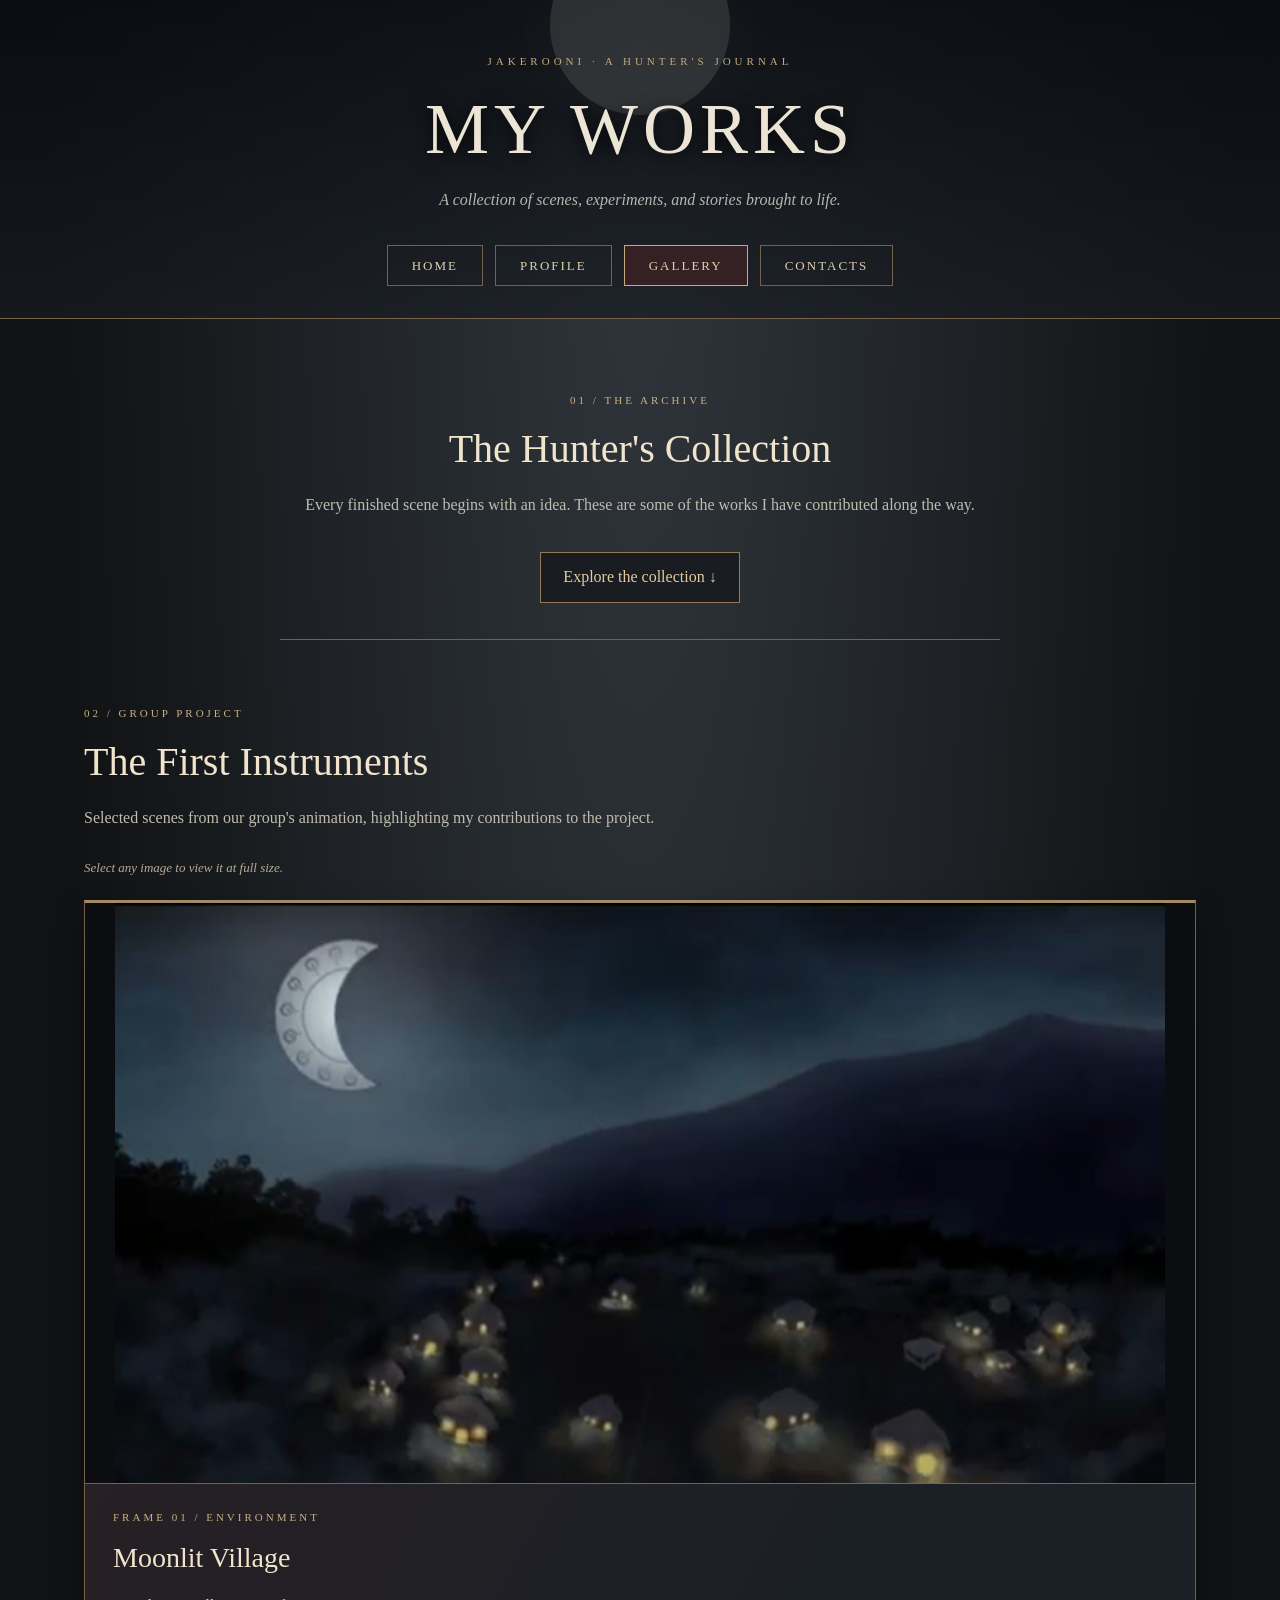
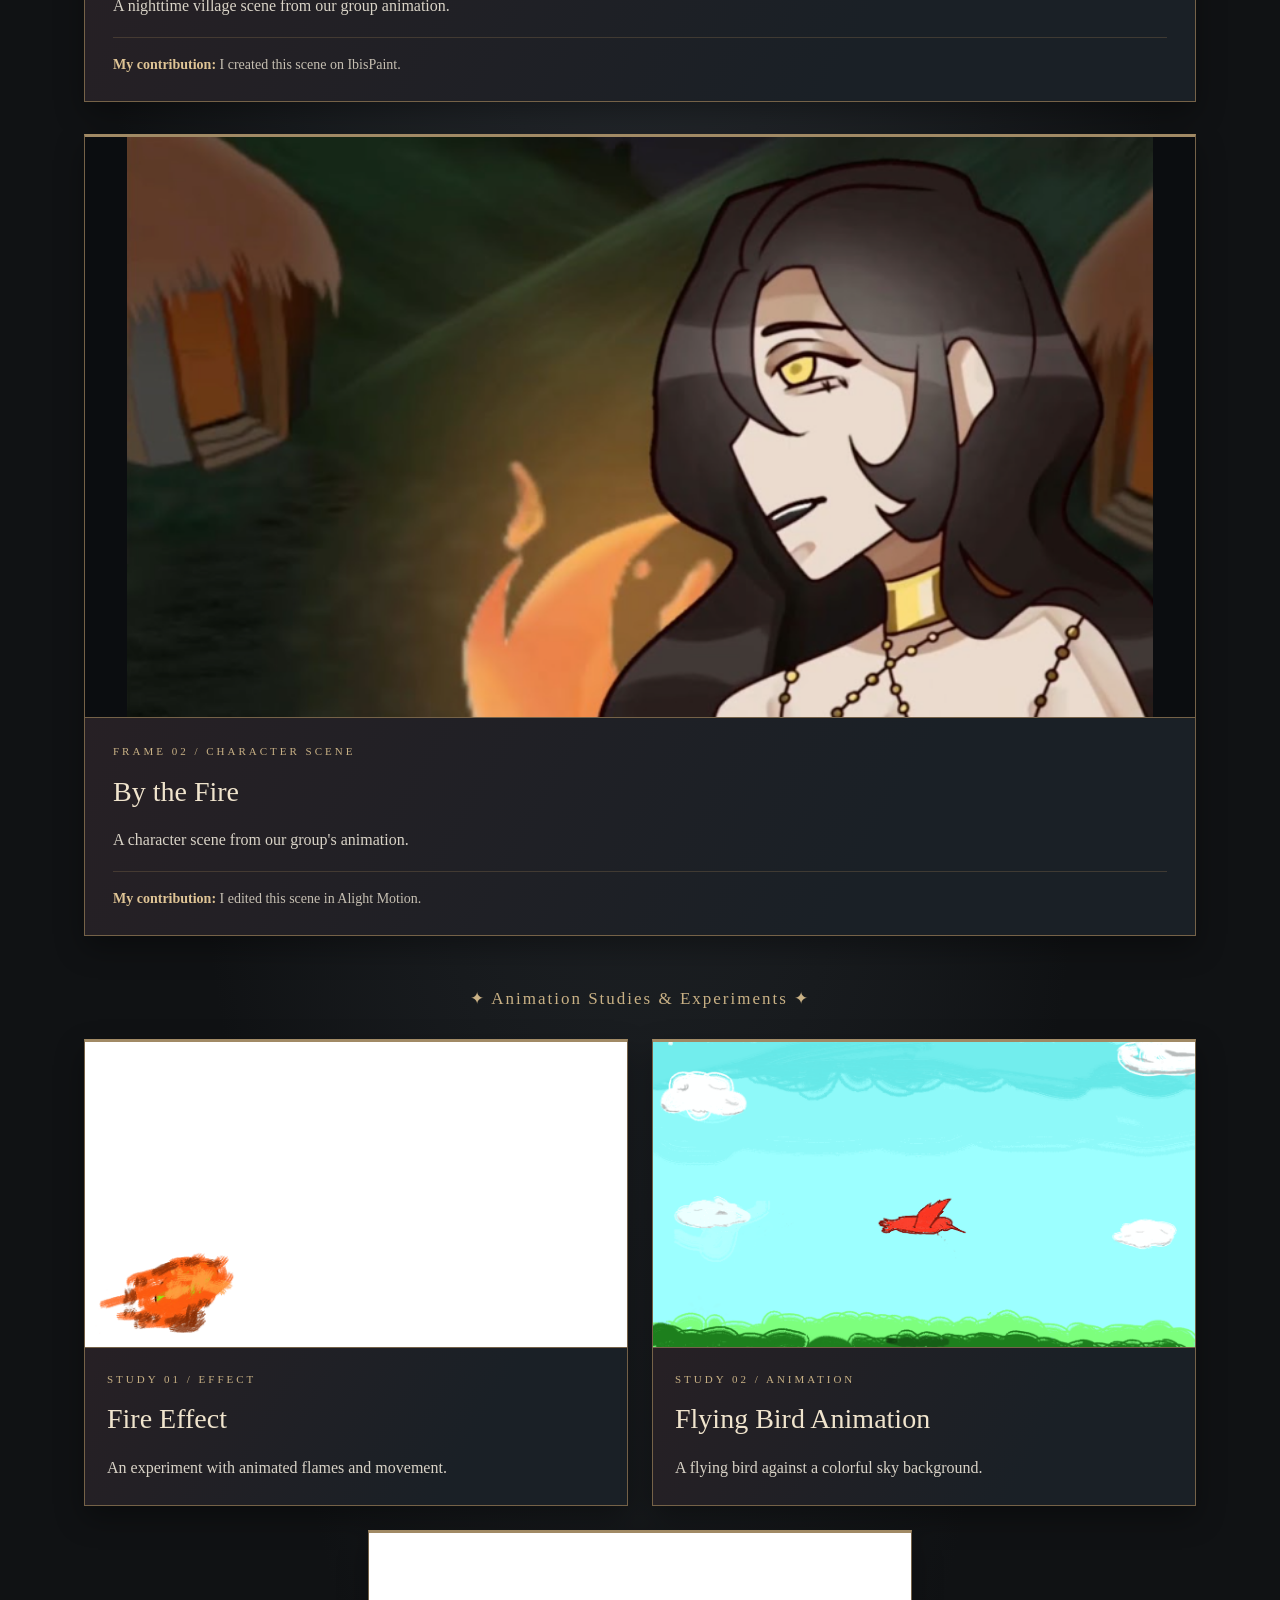
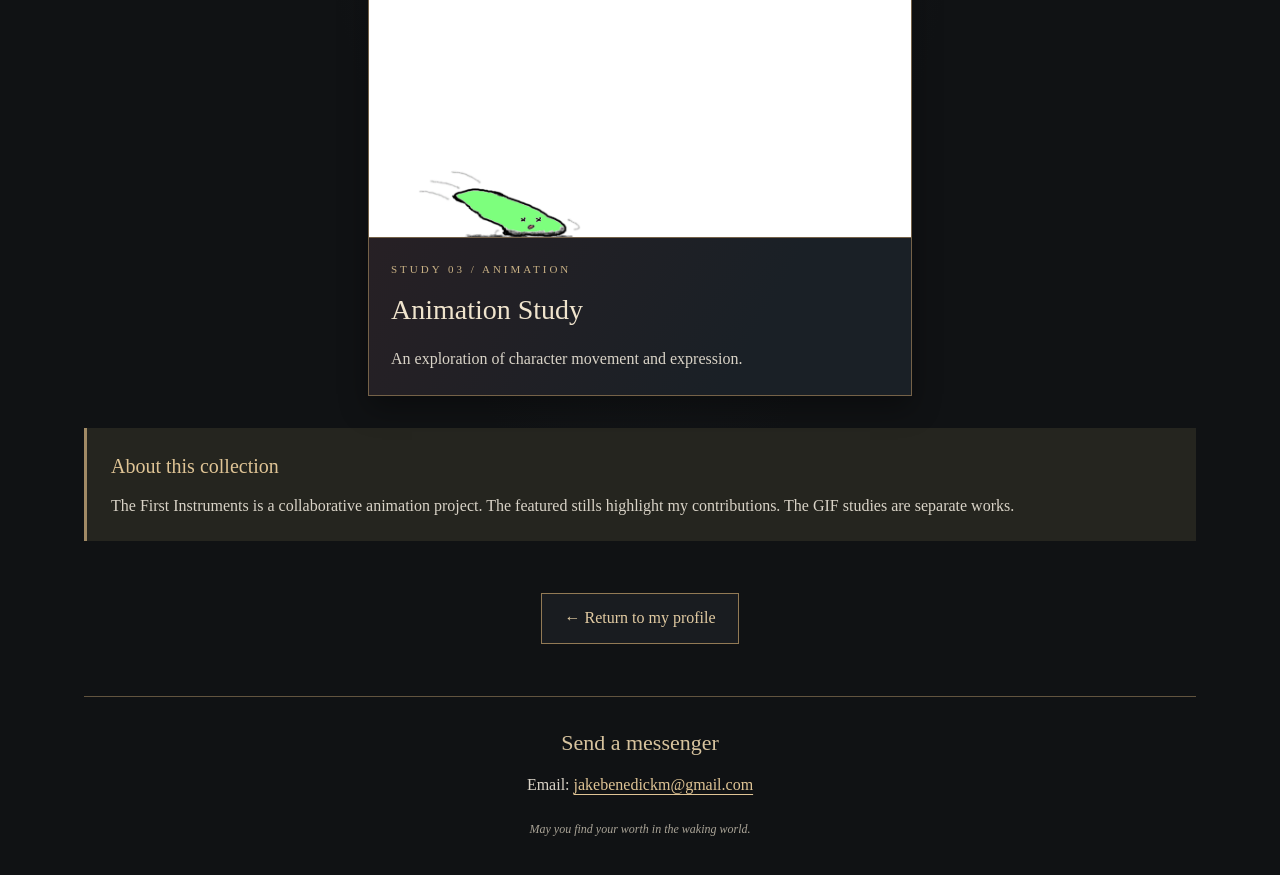
==== gallery.html @ 54e70a8a "initial commit" ====
<!DOCTYPE html>
<html lang="en">
<head>
  <meta charset="UTF-8">
  <meta name="viewport" content="width=device-width, initial-scale=1.0">
  <title>My Works | A Hunter's Journal</title>
  <link rel="stylesheet" href="style.css">
</head>
<body>

  <header id="home">
    <p class="eyebrow">Jakerooni · A hunter's journal</p>
    <h1>My Works</h1>

    <p class="intro">
      A collection of scenes, experiments, and stories brought to life.
    </p>

    <nav aria-label="Main navigation">
      <a href="index.html#home">Home</a>
      <a href="index.html#profile">Profile</a>
      <a href="gallery.html" aria-current="page">Gallery</a>
      <a href="index.html#contacts">Contacts</a>
    </nav>
  </header>

  <main class="collection">

    <section class="collection-opening"
             aria-labelledby="collection-title">
      <p class="collection-label">01 / THE ARCHIVE</p>
      <h2 id="collection-title">The Hunter's Collection</h2>

      <p>
        Every finished scene begins with an idea.
        These are some of the works I have contributed along the way.
      </p>

      <a class="collection-button" href="#animation">
        Explore the collection ↓
      </a>
    </section>

    <section id="animation" aria-labelledby="animation-title">

      <header class="collection-heading">
        <p class="collection-label">02 / GROUP PROJECT</p>
        <h2 id="animation-title">The First Instruments</h2>

        <p>
          Selected scenes from our group's animation,
          highlighting my contributions to the project.
        </p>
      </header>

      <p class="collection-tip">
        Select any image to view it at full size.
      </p>

      <section class="collection-scenes"
               aria-label="Scenes from The First Instruments">

        <article class="collection-piece">
          <a class="collection-image-link"
             href="images/Screenshot 2.png"
             aria-label="View Moonlit Village at full size">

            <img class="collection-image"
                 src="images/Screenshot 2.png"
                 alt="A village with glowing windows beneath a crescent moon"
                 decoding="async">
          </a>

          <section class="collection-caption">
            <p class="collection-label">FRAME 01 / ENVIRONMENT</p>
            <h3>Moonlit Village</h3>
            <p>A nighttime village scene from our group animation.</p>

            <!-- Replace this sentence with your actual role. -->
            <p class="collection-credit">
              <strong>My contribution:</strong>
              I created this scene on IbisPaint.
            </p>
          </section>
        </article>

        <article class="collection-piece">
          <a class="collection-image-link"
             href="images/Screenshot 1.png"
             aria-label="View By the Fire at full size">

            <img class="collection-image"
                 src="images/Screenshot 1.png"
                 alt="A dark-haired animated character beside a warm flame"
                 loading="lazy"
                 decoding="async">
          </a>

          <section class="collection-caption">
            <p class="collection-label">FRAME 02 / CHARACTER SCENE</p>
            <h3>By the Fire</h3>
            <p>A character scene from our group's animation.</p>

            <p class="collection-credit">
              <strong>My contribution:</strong>
              I edited this scene in Alight Motion.
            </p>
          </section>
        </article>

      </section>
    </section>

    <section aria-labelledby="studies-title">
      <h2 id="studies-title" class="collection-subheading">
        ✦ Animation Studies &amp; Experiments ✦
      </h2>

      <!-- Two cards on top; the third centered underneath. -->
      <section class="collection-details"
               aria-label="Independent animation studies">

        <article class="collection-piece">
          <a class="collection-image-link"
             href="images/murillo pickleball.gif"
             aria-label="View Fire Effect at full size">

            <img class="collection-image"
                 src="images/murillo pickleball.gif"
                 alt="An animated orange and yellow fire effect"
                 loading="lazy">
          </a>

          <section class="collection-caption">
            <p class="collection-label">STUDY 01 / EFFECT</p>
            <h3>Fire Effect</h3>
            <p>An experiment with animated flames and movement.</p>
          </section>
        </article>

        <article class="collection-piece">
          <a class="collection-image-link"
             href="images/Murillo - Flying Bird Animation.gif"
             aria-label="View Sky Animation at full size">

            <img class="collection-image"
                 src="images/Murillo - Flying Bird Animation.gif"
                 alt="An animated red bird flying across a bright sky"
                 loading="lazy">
          </a>

          <section class="collection-caption">
            <p class="collection-label">STUDY 02 / ANIMATION</p>
            <h3>Flying Bird Animation</h3>
            <p>A flying bird against a colorful sky background.</p>
          </section>
        </article>

        <article class="collection-piece">
          <a class="collection-image-link"
             href="images/Murillo - Bouncing Ball.gif"
             aria-label="View Animation Study at full size">

            <img class="collection-image"
                 src="images/Murillo - Bouncing Ball.gif"
                 alt="An animated green character study"
                 loading="lazy">
          </a>

          <section class="collection-caption">
            <p class="collection-label">STUDY 03 / ANIMATION</p>
            <h3>Animation Study</h3>
            <p>An exploration of character movement and expression.</p>
          </section>
        </article>

      </section>
    </section>

    <aside class="collection-project-note">
      <h3>About this collection</h3>
      <p>
        The First Instruments is a collaborative animation project.
        The featured stills highlight my contributions.
        The GIF studies are separate works.
      </p>
    </aside>

    <p class="collection-back">
      <a class="collection-button" href="index.html#profile">
        ← Return to my profile
      </a>
    </p>

  </main>

  <footer>
    <h2>Send a messenger</h2>
    <p>
      Email:
      <a href="mailto:jakebenedickm@gmail.com">
        jakebenedickm@gmail.com
      </a>
    </p>
    <p class="note">
      May you find your worth in the waking world.
    </p>
  </footer>

  <!-- Open, animated eyes on the gallery page. -->
  <script src="eyes.js" data-awake="true" defer></script>
</body>
</html>
---- style.css ----
* {
  box-sizing: border-box;
}

body {
  margin: 0;
  isolation: isolate;
  background-color: #101214;
  background-image:
    radial-gradient(ellipse at top, #30363c, transparent 65%);
  color: #d9d3c7;
  font-family: Georgia, "Times New Roman", serif;
  line-height: 1.8;
}

/* HEADER */

header {
  position: relative;
  overflow: hidden;
  padding: 52px 24px 32px;
  border-bottom: 1px solid #756248;
  background: linear-gradient(180deg, #090b10cc, #181c22aa);
  text-align: center;
}

header::before {
  content: "";
  position: absolute;
  top: -65px;
  left: calc(50% - 90px);
  width: 180px;
  height: 180px;
  border-radius: 50%;
  background: #c4c6bb;
  box-shadow: 0 0 70px #b9c4cb33;
  opacity: 0.16;
  pointer-events: none;
}

header > * {
  position: relative;
}

.eyebrow {
  margin: 0;
  color: #c5aa7d;
  font-size: 11px;
  letter-spacing: 4px;
  text-transform: uppercase;
}

h1 {
  margin: 14px 0;
  color: #ece5d6;
  font-size: clamp(38px, 7vw, 72px);
  font-weight: normal;
  line-height: 1.2;
  letter-spacing: 5px;
  text-transform: uppercase;
  text-shadow: 0 3px 18px #000;
}

.intro {
  margin: 12px auto 30px;
  color: #b9b6af;
  font-style: italic;
}

/* NAVIGATION */

nav {
  display: flex;
  flex-wrap: wrap;
  justify-content: center;
  gap: 12px;
}

nav a {
  padding: 8px 24px;
  border: 1px solid #756248;
  color: #dfcfaf;
  font-size: 13px;
  letter-spacing: 2px;
  text-decoration: none;
  text-transform: uppercase;
  transition: background-color 180ms, border-color 180ms;
}

nav a:hover,
nav a:focus-visible {
  border-color: #b2986f;
  background-color: #59292c;
}

nav a[aria-current="page"] {
  border-color: #c5aa7d;
  background-color: #352023;
}

a:focus-visible,
.card:focus-visible {
  outline: 2px solid #dbc394;
  outline-offset: 5px;
}

/* SHARED LAYOUT */

main {
  width: 100%;
  max-width: 1160px;
  margin: auto;
  padding: 44px 24px 52px;
}

.section-title {
  margin: 0 0 28px;
  color: #bdab8c;
  font-size: 16px;
  font-weight: normal;
  letter-spacing: 3px;
  text-align: center;
  text-transform: uppercase;
}

/* PROFILE CARDS */

.container {
  display: flex;
  align-items: flex-start;
  gap: 24px;
}

.card {
  position: relative;
  isolation: isolate;
  overflow: hidden;
  flex: 1;
  min-width: 0;
  padding: 140px 26px 30px;
  border: 1px solid #756248;
  border-top: 3px solid #a18a65;
  box-shadow: inset 0 0 35px #0004, 0 12px 24px #0004;
  transition: border-color 250ms, box-shadow 250ms;
}

.card:hover,
.card:focus-within {
  border-color: #dbc394;
  box-shadow: inset 0 0 35px #0004, 0 14px 30px #0008;
}

.card > :not(.rune) {
  position: relative;
  z-index: 1;
}

.card::after {
  content: "✦";
  position: relative;
  z-index: 1;
  display: block;
  margin-top: 24px;
  color: #b29971;
  text-align: center;
}

.personal {
  background-color: #352023;
}

.hobbies {
  background-color: #202d38;
}

.goals {
  background-color: #303226;
}

/* RUNES */

.card .rune {
  position: absolute;
  z-index: 0;
  top: 18px;
  left: 50%;
  width: 90px;
  height: 104px;
  object-fit: contain;
  transform: translateX(-50%);
  opacity: 0.85;
  pointer-events: none;
  mix-blend-mode: screen;
  transition:
    top 600ms ease,
    width 600ms ease,
    height 600ms ease,
    opacity 600ms ease;
}

/* Preserves the filters from your supplied stylesheet. */
.personal .rune,
.goals .rune {
  filter: invert(1) grayscale(1) contrast(3);
}

.card:hover .rune,
.card:focus-within .rune {
  top: 0;
  width: 100%;
  height: 100%;
  object-fit: contain;
  opacity: 0.12;
}

.card .number {
  margin: 0 0 20px;
  color: #c9b185;
  font-size: 10px;
  letter-spacing: 2px;
}

.card h3 {
  margin: 0 0 20px;
  color: #f0e4cd;
  font-size: 25px;
  font-weight: normal;
  line-height: 1.3;
}

.card p {
  margin: 0 0 12px;
}

.card strong {
  color: #e2cba2;
}

.card ul {
  margin: 0;
  padding-left: 19px;
}

.card li + li {
  margin-top: 9px;
}

.card li::marker {
  color: #bda171;
}

.hint {
  color: #c9b185;
  font-size: 12px;
  font-style: italic;
}

/* EXPANDING DETAILS */

.extra {
  display: grid;
  grid-template-rows: 0fr;
  visibility: hidden;
  transition: grid-template-rows 350ms ease, visibility 350ms;
}

.extra > article {
  min-height: 0;
  overflow: hidden;
}

.extra h4 {
  margin: 16px 0 10px;
  color: #e2cba2;
  font-weight: normal;
}

.card:hover .extra,
.card:focus-within .extra {
  grid-template-rows: 1fr;
  visibility: visible;
}

/* FOOTER */

footer {
  max-width: 1112px;
  margin: 0 auto;
  padding: 26px 24px 34px;
  border-top: 1px solid #62543f;
  text-align: center;
}

footer h2 {
  margin: 0 0 8px;
  color: #d7c39e;
  font-size: 22px;
  font-weight: normal;
}

footer p {
  margin: 0;
  overflow-wrap: anywhere;
}

footer a {
  color: #dfc495;
  text-underline-offset: 4px;
}

.note {
  margin-top: 20px;
  color: #aaa497;
  font-size: 12px;
  font-style: italic;
}

/* GALLERY INTRODUCTION */

.collection-opening {
  max-width: 720px;
  margin: 0 auto 64px;
  padding: 28px 0 36px;
  border-bottom: 1px solid #756248;
  text-align: center;
}

.collection-label {
  margin: 0 0 12px;
  color: #c9b185;
  font-size: 11px;
  letter-spacing: 3px;
  text-transform: uppercase;
}

.collection-opening h2,
.collection-heading h2 {
  margin: 0 0 16px;
  color: #f0e4cd;
  font-size: clamp(28px, 4vw, 40px);
  font-weight: normal;
  line-height: 1.3;
}

.collection-opening > p:not(.collection-label) {
  color: #c1bbb0;
}

.collection-button {
  display: inline-block;
  margin-top: 16px;
  padding: 10px 22px;
  border: 1px solid #927a55;
  background-color: #191c20;
  color: #e2cba2;
  text-decoration: none;
  transition: background-color 250ms, border-color 250ms;
}

.collection-button:hover,
.collection-button:focus-visible {
  border-color: #dbc394;
  background-color: #352023;
}

/* Remove the moon decoration from the gallery section header. */
.collection .collection-heading {
  padding: 0 0 24px;
  border: 0;
  background: none;
  text-align: left;
}

.collection .collection-heading::before {
  content: none;
}

.collection-heading > p:last-child {
  max-width: 720px;
  margin-bottom: 0;
  color: #c1bbb0;
}

.collection-tip {
  margin: 0 0 20px;
  color: #b9ab94;
  font-size: 13px;
  font-style: italic;
}

/* FEATURED GROUP-ANIMATION SCENES */

.collection-scenes {
  display: grid;
  gap: 32px;
}

.collection-piece {
  min-width: 0;
  overflow: hidden;
  border: 1px solid #756248;
  border-top: 3px solid #a18a65;
  background-color: #1a2026;
  box-shadow: 0 12px 28px #0005;
  transition: border-color 250ms, box-shadow 250ms;
}

.collection-piece:hover,
.collection-piece:focus-within {
  border-color: #d0b785;
  box-shadow: 0 16px 34px #0008;
}

.collection-image-link {
  display: block;
  background-color: #0b0d10;
}

.collection-image-link:focus-visible {
  outline-offset: -5px;
}

.collection-image {
  display: block;
  width: 100%;
  height: auto;
  max-height: 580px;
  object-fit: contain;
}

.collection-caption {
  padding: 24px 28px;
  border-top: 1px solid #756248;
  background:
    linear-gradient(120deg, #35202377, transparent 70%);
}

.collection-caption h3 {
  margin: 0 0 12px;
  color: #f0e4cd;
  font-size: 28px;
  font-weight: normal;
  line-height: 1.3;
}

.collection-caption > p:last-child {
  margin-bottom: 0;
}

.collection-credit {
  padding-top: 14px;
  border-top: 1px solid #75624866;
  color: #c6bfb2;
  font-size: 14px;
}

.collection-credit strong {
  color: #dfc495;
}

/* GIF STUDIES: UPSIDE-DOWN PYRAMID */

.collection-subheading {
  margin: 48px 0 24px;
  color: #c9b185;
  font-size: 17px;
  font-weight: normal;
  letter-spacing: 2px;
  text-align: center;
}

.collection-details {
  display: grid;
  grid-template-columns: repeat(4, minmax(0, 1fr));
  align-items: start;
  gap: 24px;
}

.collection-details > .collection-piece {
  grid-column: span 2;
}

.collection-details > .collection-piece:last-child {
  grid-column: 2 / 4;
}

.collection-details .collection-image {
  aspect-ratio: 16 / 9;
  max-height: none;
  object-fit: contain;
}

.collection-details .collection-caption {
  padding: 22px;
}

.collection-project-note {
  margin-top: 32px;
  padding: 20px 24px;
  border-left: 3px solid #a18a65;
  background-color: #25251f;
}

.collection-project-note h3 {
  margin: 0 0 8px;
  color: #dfc495;
  font-size: 20px;
  font-weight: normal;
}

.collection-project-note p {
  margin: 0;
}

.collection-back {
  margin: 36px 0 0;
  text-align: center;
}

/* DECORATIVE EYE WALL */

#eye-wall {
  position: fixed;
  inset: 0;
  z-index: -1;
  width: 100%;
  height: 100%;
  pointer-events: none;
}

/* RESPONSIVE LAYOUT */

@media (max-width: 900px) {
  #eye-wall {
    display: none;
  }
}

@media (max-width: 760px) {
  .container {
    flex-direction: column;
  }

  .card {
    width: 100%;
  }

  h1 {
    letter-spacing: 2px;
  }
}

@media (max-width: 700px) {
  .collection-details {
    grid-template-columns: 1fr;
  }

  .collection-details > .collection-piece,
  .collection-details > .collection-piece:last-child {
    grid-column: 1 / -1;
  }

  .collection-opening {
    margin-bottom: 40px;
  }

  .collection-caption {
    padding: 20px;
  }
}

/* Touch devices show profile details automatically. */
@media (hover: none), (max-width: 760px) {
  .card {
    padding-top: 30px;
  }

  .extra {
    grid-template-rows: 1fr;
    visibility: visible;
  }

  .hint {
    display: none;
  }

  .card .rune {
    top: 0;
    width: 100%;
    height: 100%;
    object-fit: contain;
    opacity: 0.12;
  }
}

/* Respect reduced-motion preferences. */
@media (prefers-reduced-motion: reduce) {
  nav a,
  .card,
  .extra,
  .card .rune,
  .collection-button,
  .collection-piece {
    transition: none;
  }
}
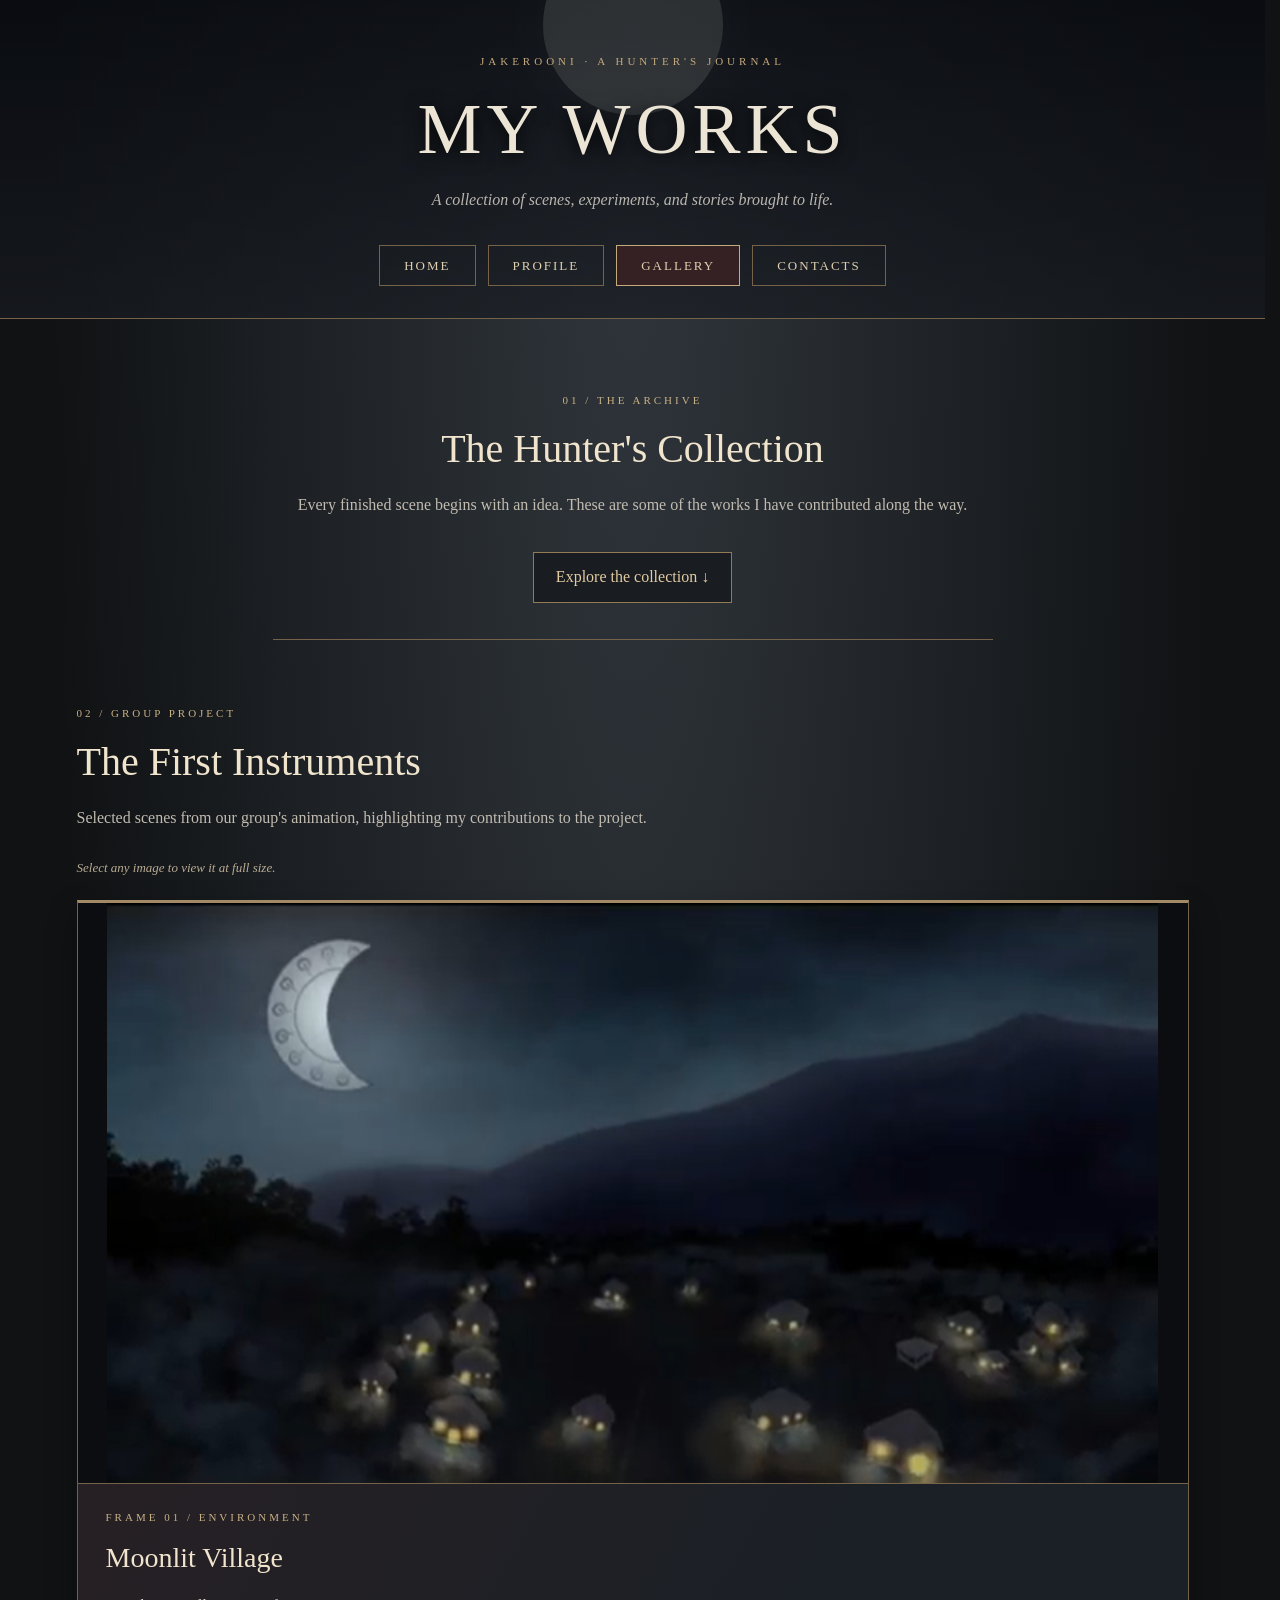
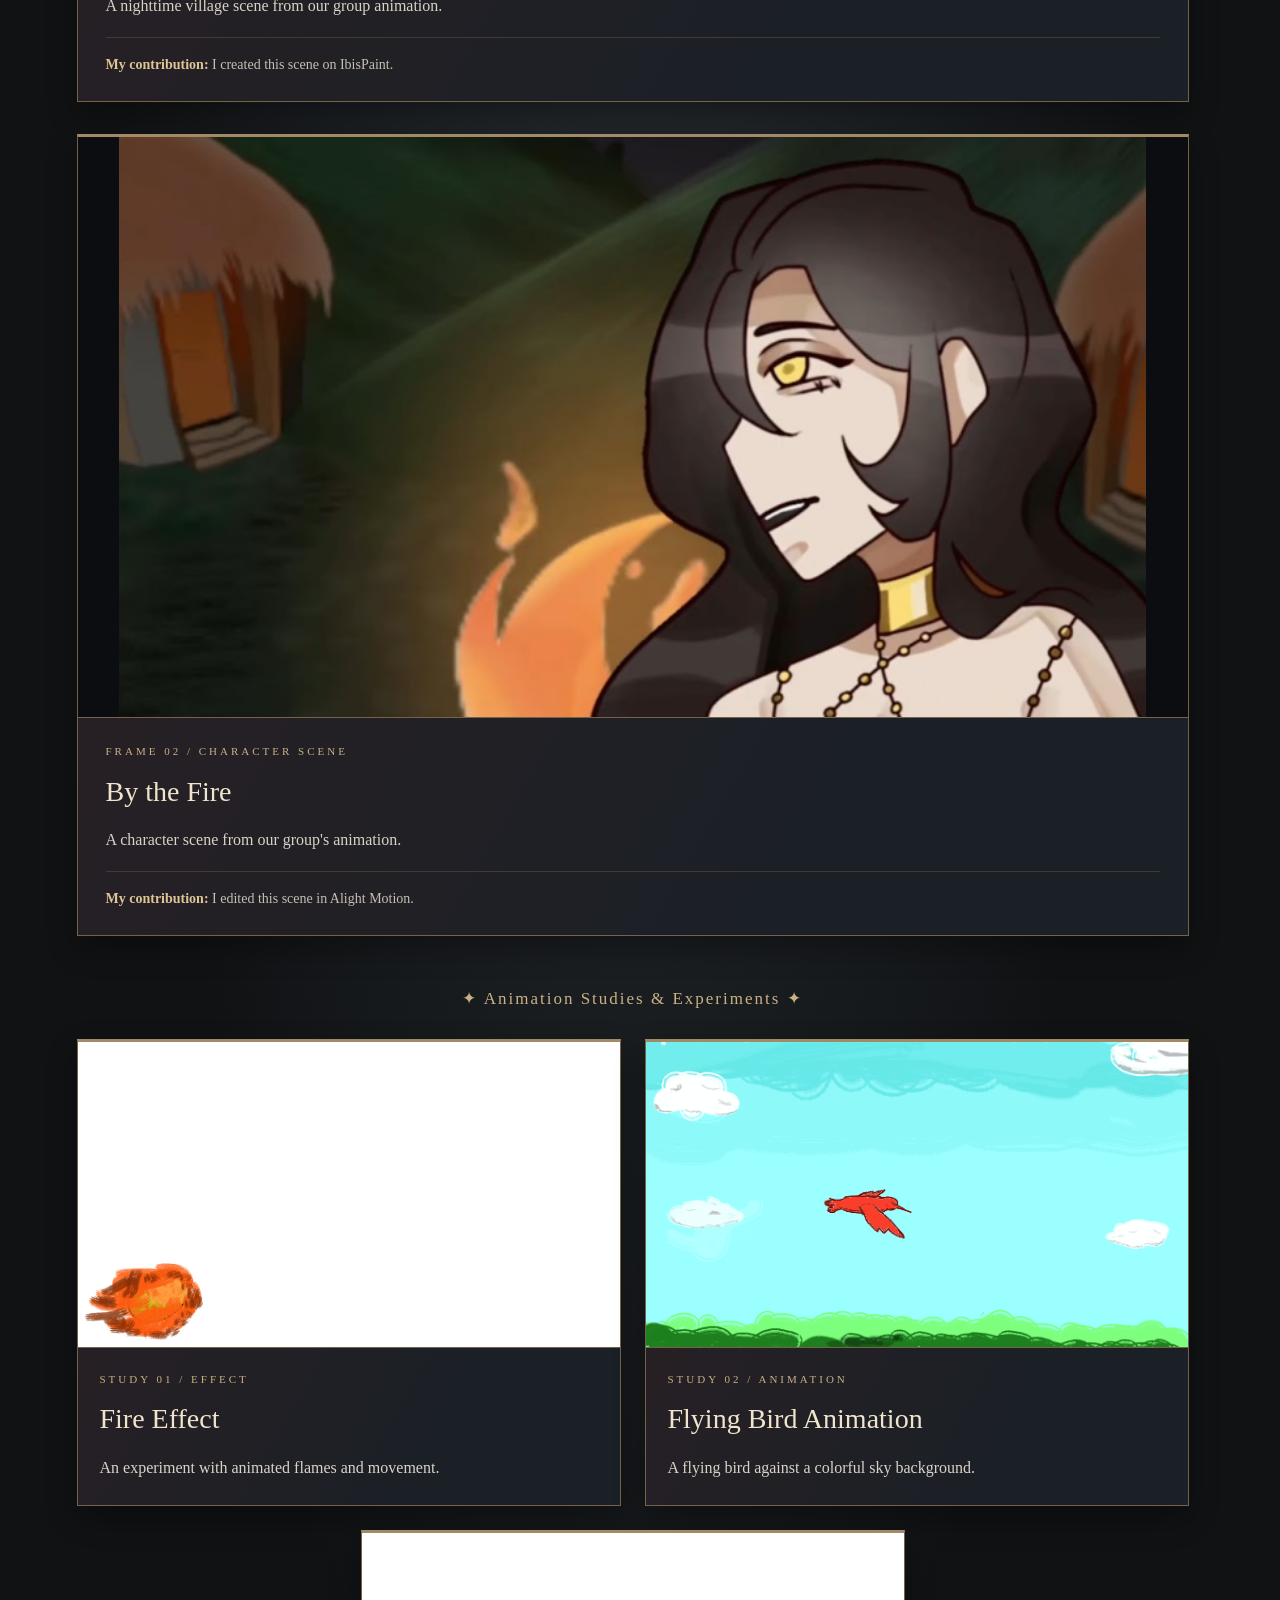
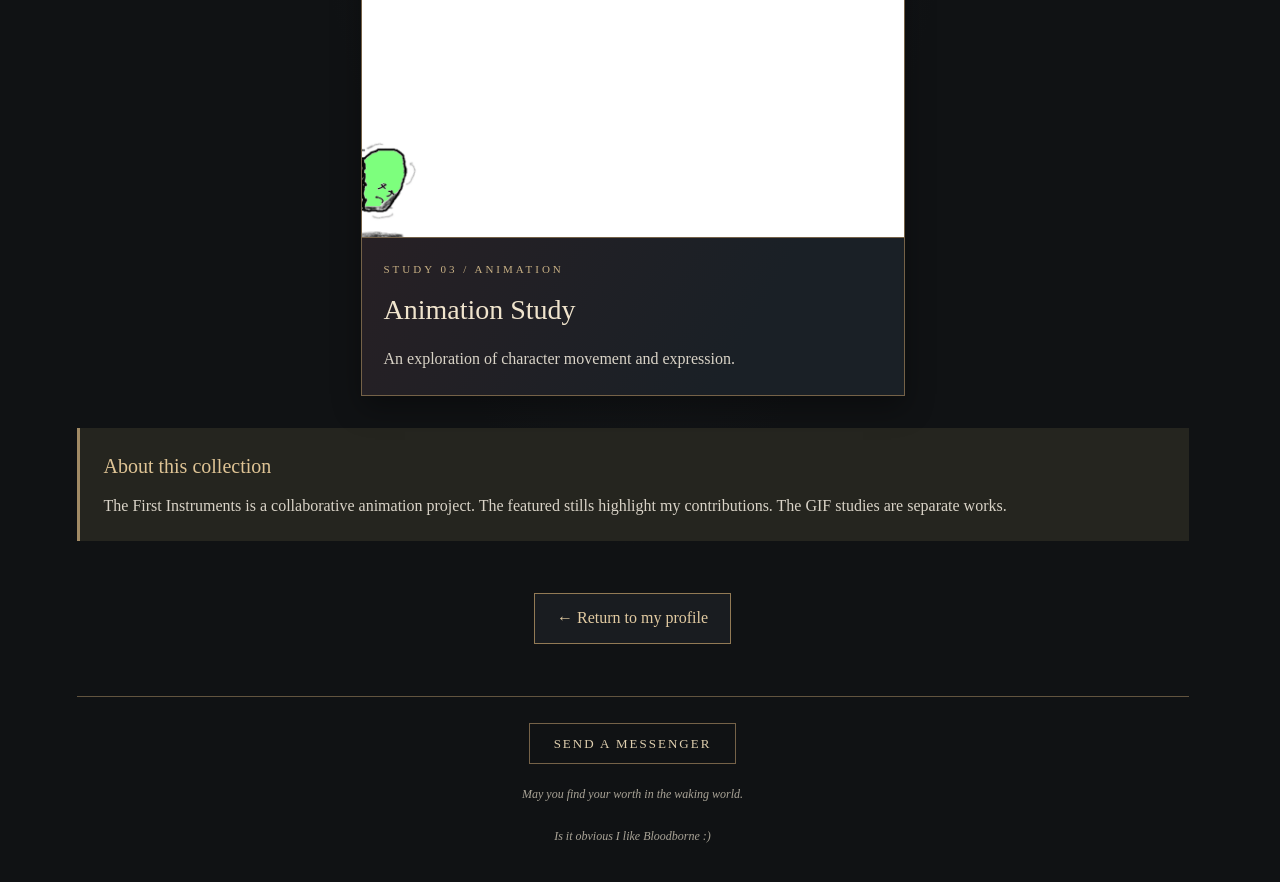
==== commit bc1fc669: "Update website" ====
--- a/gallery.html
+++ b/gallery.html
@@ -20,7 +20,7 @@
       <a href="index.html#home">Home</a>
       <a href="index.html#profile">Profile</a>
       <a href="gallery.html" aria-current="page">Gallery</a>
-      <a href="index.html#contacts">Contacts</a>
+      <button type="button" data-open-contact>Contacts</button>
     </nav>
   </header>
 
@@ -194,20 +194,14 @@
 
   </main>
 
-  <footer>
-    <h2>Send a messenger</h2>
-    <p>
-      Email:
-      <a href="mailto:jakebenedickm@gmail.com">
-        jakebenedickm@gmail.com
-      </a>
-    </p>
-    <p class="note">
-      May you find your worth in the waking world.
-    </p>
+  <footer id="contacts">
+    <button class="messenger-trigger" type="button" data-open-contact>Send a Messenger</button>
+    <p class="note">May you find your worth in the waking world.</p>
+    <p class="note">Is it obvious I like Bloodborne :)</p>
   </footer>
 
   <!-- Open, animated eyes on the gallery page. -->
   <script src="eyes.js" data-awake="true" defer></script>
+  <script src="site.js" defer></script>
 </body>
 </html>
--- a/style.css
+++ b/style.css
@@ -603,4 +603,96 @@
   .collection-piece {
     transition: none;
   }
-}+}/* HOME SECTIONS AND CONTACT POPUP */
+html { scrollbar-gutter: stable; }
+nav button, .messenger-trigger {
+  padding: 8px 24px;
+  border: 1px solid #756248;
+  background: transparent;
+  color: #dfcfaf;
+  font: inherit;
+  font-size: 13px;
+  letter-spacing: 2px;
+  text-transform: uppercase;
+  cursor: pointer;
+  transition: background-color 180ms, border-color 180ms;
+}
+nav button:hover, .messenger-trigger:hover {
+  border-color: #b2986f;
+  background: #59292c;
+}
+button:focus-visible, summary:focus-visible {
+  outline: 2px solid #dbc394;
+  outline-offset: 5px;
+}
+button.collection-button { font: inherit; cursor: pointer; }
+.journal-section { margin-bottom: 64px; }
+#profile { scroll-margin-top: 24px; }
+.journal-section h2, .currently-note h2 {
+  margin-top: 0;
+  color: #f0e4cd;
+  font-size: clamp(26px, 4vw, 36px);
+  font-weight: normal;
+  line-height: 1.35;
+}
+.journal-section .section-title { font-size: 20px; }
+.welcome { max-width: 740px; margin: 12px auto 64px; text-align: center; }
+.featured-project {
+  display: grid;
+  grid-template-columns: 1.1fr 1fr;
+  border: 1px solid #756248;
+  background: #1a2026;
+}
+.featured-project > a { display: grid; align-items: center; background: #0b0d10; }
+.featured-project img { display: block; width: 100%; height: auto; }
+.featured-project > section { padding: 28px; }
+.currently-note {
+  margin: 0 0 64px;
+  padding: 24px 28px;
+  border-left: 3px solid #a18a65;
+  background: #25251f;
+}
+.currently-note h2 { font-size: 26px; }
+.currently-note p:last-child { margin-bottom: 0; }
+.toolkit { display: grid; grid-template-columns: minmax(130px, 1fr) 3fr; margin: 0; }
+.toolkit dt, .toolkit dd { margin: 0; padding: 18px 12px; border-bottom: 1px solid #75624866; }
+.toolkit dt { color: #dfc495; }
+.journey-list { margin: 0; padding: 0 0 0 24px; border-left: 1px solid #756248; list-style: none; }
+.journey-list li { position: relative; margin: 0 0 24px; }
+.journey-list li::before { content: '✦'; position: absolute; left: -31px; color: #c5aa7d; }
+.journey-list h3 { margin-bottom: 6px; color: #dfc495; font-weight: normal; }
+.journey-list p { margin-top: 0; }
+body.messenger-open { overflow: hidden; }
+.messenger-dialog {
+  position: fixed;
+  width: min(560px, calc(100% - 32px));
+  max-height: calc(100dvh - 48px);
+  margin: auto;
+  padding: 44px 30px 28px;
+  overflow: auto;
+  border: 1px solid #a18a65;
+  border-top: 3px solid #c5aa7d;
+  background: radial-gradient(ellipse at top, #30313a, #15181c 75%);
+  color: #d9d3c7;
+  box-shadow: 0 24px 90px #000b;
+}
+.messenger-dialog::backdrop { background: #030507cc; backdrop-filter: blur(5px); }
+.messenger-dialog h2 { margin: 0 0 16px; color: #f0e4cd; font-size: 32px; font-weight: normal; line-height: 1.3; }
+.messenger-close { position: absolute; top: 8px; right: 12px; width: 38px; height: 38px; border: 0; background: transparent; color: #dfc495; font-size: 28px; cursor: pointer; }
+.messenger-email { overflow-wrap: anywhere; }
+.messenger-email a { color: #dfc495; user-select: all; }
+.messenger-actions { display: flex; flex-wrap: wrap; gap: 12px; }
+.messenger-actions .collection-button { margin-top: 0; }
+.copy-status { min-height: 1.8em; font-size: 13px; color: #d1c09a; }
+.messenger-support { margin-top: 20px; padding-top: 16px; border-top: 1px solid #756248; font-size: 13px; }
+.messenger-support summary { color: #bfb19a; cursor: pointer; }
+@media (max-width: 700px) {
+  .featured-project { grid-template-columns: 1fr; }
+  .toolkit { grid-template-columns: 1fr; }
+  .toolkit dt { padding-bottom: 0; border-bottom: 0; }
+  .toolkit dd { padding-top: 4px; }
+  .messenger-dialog { padding: 44px 20px 24px; }
+}
+@media (prefers-reduced-motion: reduce) {
+  nav button, .messenger-trigger { transition: none; }
+}
